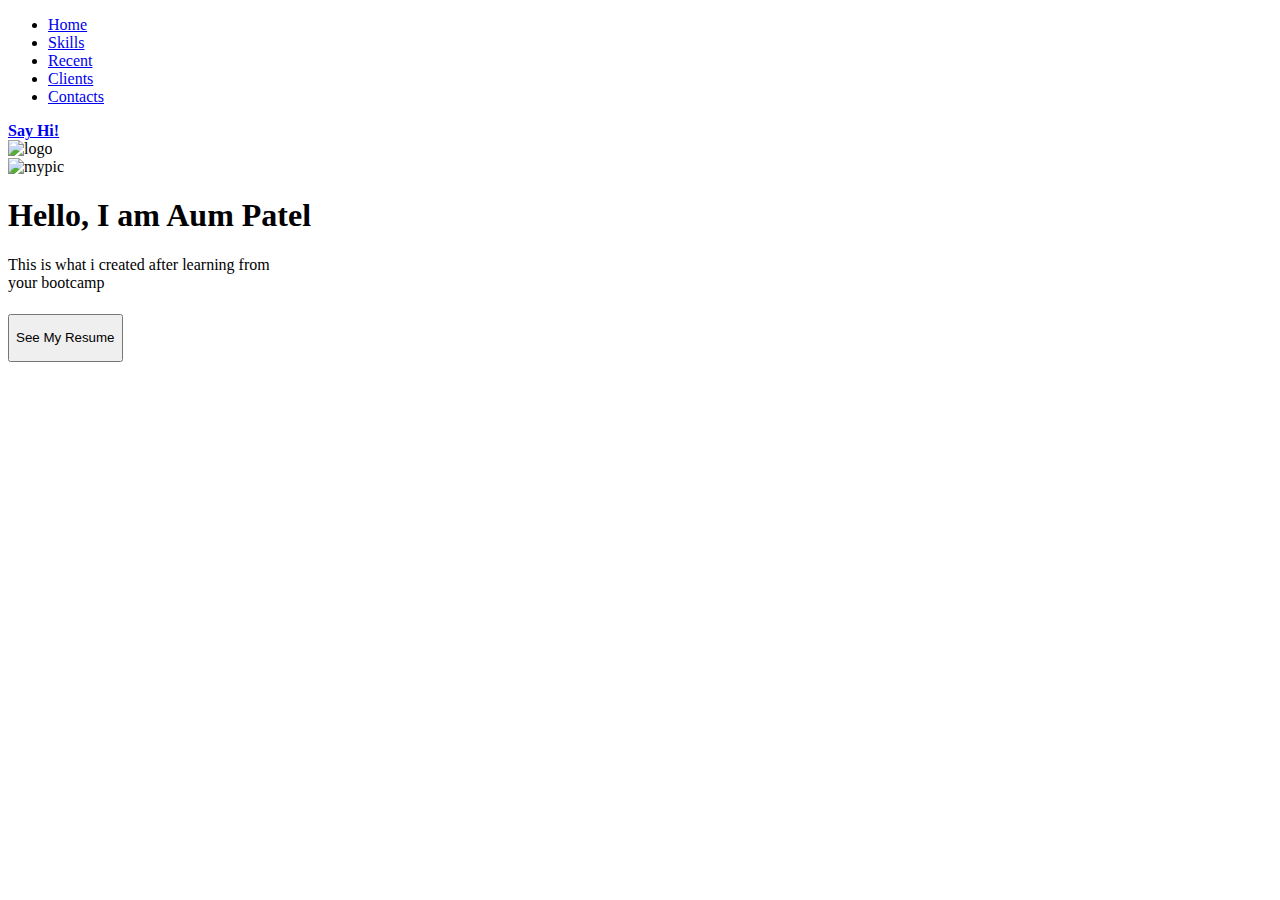
==== index.html @ 4a364197 "Rename shape.html to index.html" ====
<!DOCTYPE html>
<html>
<head>
	<title>Very First Website</title>
	<link rel="stylesheet" type="text/css" href="shape.css">
	
</head>
<body>
     <section class="main">
     	<nav>
     		<ul class="menu">
     			<li><a href="Coming soon page.html">Home</a></li>
     			<li><a href="Coming soon page.html">Skills</a></li>
     			<li><a href="Coming soon page.html">Recent</a></li>
     			<li><a href="Coming soon page.html">Clients</a></li>
     			<li><a href="Coming soon page.html">Contacts</a></li>
     		</ul>
     		<a href="#" class="hey"><strong>Say Hi!</strong></a>

     	</nav>
     </section >
            <div class="logo">
            	<img src="main_logo.png" alt="logo">
            </div>
          	<div class="image">
			<img src="male.png" alt="mypic">
		    </div>
         <div class="content">
     		<h1>Hello, I am Aum Patel</h1>
     		<p >This is what i created after learning 
				 from <br> your bootcamp</p>
     	</div>
     </section>
     
     	<div class="text">
     		<a href="Coming soon page.html">
     			<h1>
     				<button class="resume-btn">
     					<p>See My Resume</p>
     				</button>
     			</h1>
     		</a>
     	</div>
     </body>
</html>
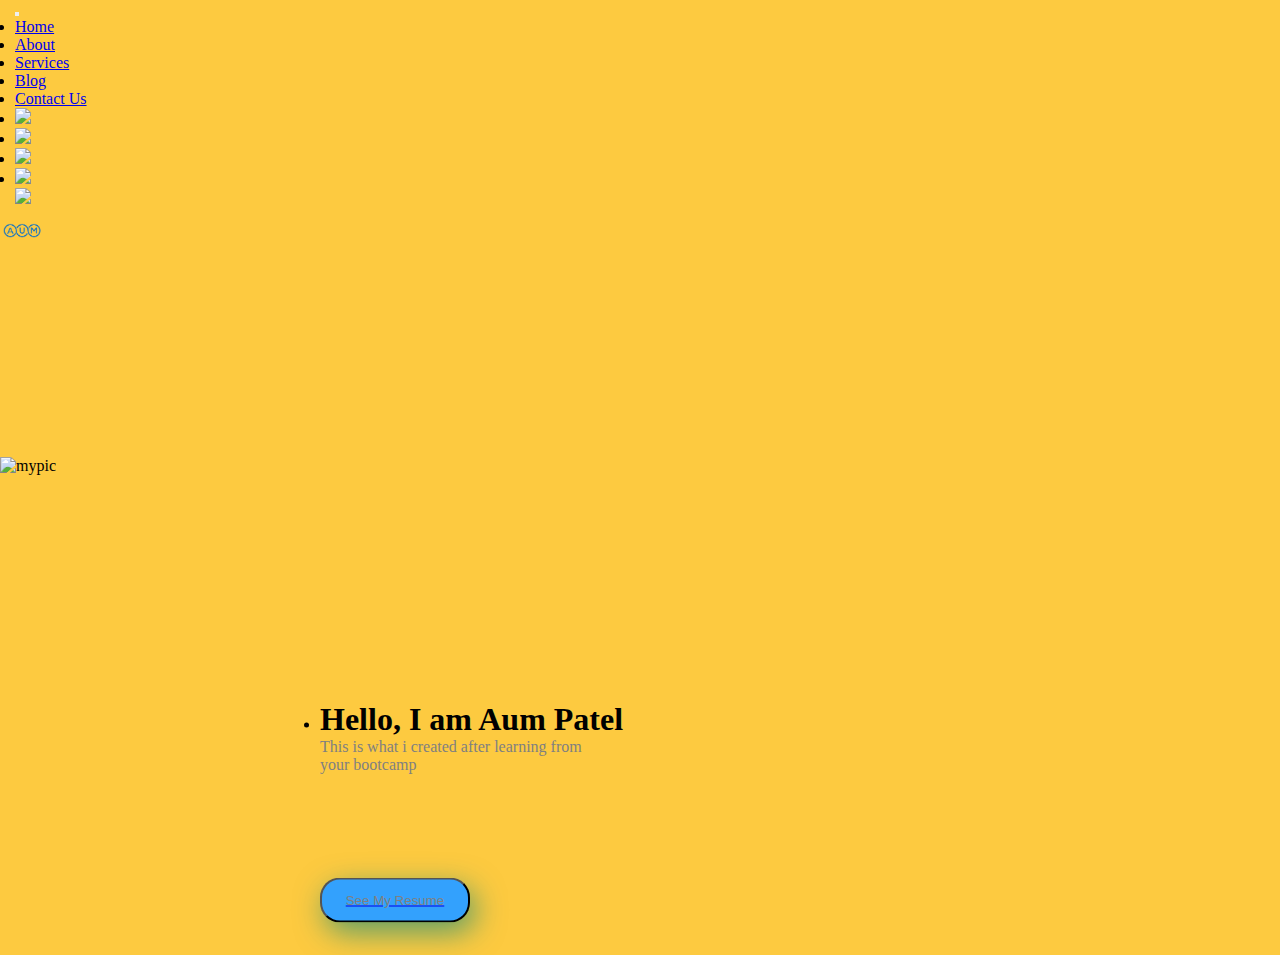
==== commit ac2b581d: "Made a navbar" ====
--- a/index.html
+++ b/index.html
@@ -7,17 +7,46 @@
 </head>
 <body>
      <section class="main">
-     	<nav>
-     		<ul class="menu">
-     			<li><a href="Coming soon page.html">Home</a></li>
-     			<li><a href="Coming soon page.html">Skills</a></li>
-     			<li><a href="Coming soon page.html">Recent</a></li>
-     			<li><a href="Coming soon page.html">Clients</a></li>
-     			<li><a href="Coming soon page.html">Contacts</a></li>
-     		</ul>
-     		<a href="#" class="hey"><strong>Say Hi!</strong></a>
-
-     	</nav>
+		<!--navbar-->
+		<div class="header_section">
+			<div class="header_bg">
+			   <div class="container">
+				  <nav class="navbar navbar-expand-lg navbar-light bg-light">
+					 <button class="navbar-toggler" type="button" data-toggle="collapse" data-target="#navbarSupportedContent" aria-controls="navbarSupportedContent" aria-expanded="false" aria-label="Toggle navigation">
+					 <span class="navbar-toggler-icon"></span>
+					 </button>
+					 <div class="collapse-navbar-collapse" id="navbarSupportedContent">
+						<ul class="navbar-nav mr-auto">
+						   <li class="nav-item active">
+							  <a class="nav-link" href="index.html">Home</a>
+						   </li>
+						   <li class="nav-item">
+							  <a class="nav-link" href="about.html">About</a>
+						   </li>
+						   <li class="nav-item">
+							  <a class="nav-link" href="services.html">Services</a>
+						   </li>
+						   <li class="nav-item">
+							  <a class="nav-link" href="blog.html">Blog</a>
+						   </li>
+						   <li class="nav-item">
+							  <a class="nav-link" href="contact.html">Contact Us</a>
+						   </li>
+						</ul>
+						<div class="call_section">
+						   <ul>
+							  <li><a href="#"><img src="images/fb-icon.png"></a></li>
+							  <li><a href="#"><img src="images/twitter-icon.png"></a></li>
+							  <li><a href="#"><img src="images/linkedin-icon.png"></a></li>
+							  <li><a href="#"><img src="images/instagram-icon.png"></a></li>
+							  <div class="donate_bt"><a href="#"><img src="images/search-icon.png"></a></div>
+						   </ul>
+						</div>
+					 </div>
+				  </nav>
+			   </div>
+			</div>
+			<!--navbar ends-->
      </section >
             <div class="logo">
             	<img src="main_logo.png" alt="logo">
@@ -42,4 +71,4 @@
      		</a>
      	</div>
      </body>
-</html>
+</html>--- a/shape.css
+++ b/shape.css
@@ -0,0 +1,274 @@
+* {
+	box-sizing: border-box;
+	margin: 0px;
+	padding: 0px;
+}
+
+
+.container {
+	width: 100%;
+	padding-right: 15px;
+	padding-left: 15px;
+	margin-right: auto;
+	margin-left: auto;
+  }
+
+
+body {
+	background-color: #FDCA40;
+	position: center;
+}
+
+#main {
+	width: 100%;
+	height: 100vh;
+	position: relative;
+}
+
+header {
+	display: flex;
+	justify-content: space-between;
+	align-items: center;
+	padding: 10px 10%;
+	background-color: #24252a;
+  }
+  
+ 
+  .logo {
+	height: 0%;
+	width: 30px;
+	
+	cursor: pointer;
+}
+
+.logo img {
+	width: 150%;
+	height: 200%;
+	object-fit: contain;
+	transform: all;
+	position:relative;
+	
+}
+  
+  .nav__links a,.cta,.overlay__content a {
+	font-family: "Montserrat", sans-serif;
+	font-weight: 500;
+	color: #edf0f1;
+	text-decoration: none;
+  }
+  
+  .nav__links {
+	list-style: none;
+	display: flex;
+  }
+  
+  .nav__links li {
+	padding: 0px 20px;
+  }
+  
+  .nav__links li a {
+	transition: color 0.3s ease 0s;
+  }
+  
+  .nav__links li a:hover {
+	color: #0088a9;
+  }
+  
+  .cta {
+	padding: 9px 25px;
+	background-color: rgba(0, 136, 169, 1);
+	border: none;
+	border-radius: 50px;
+	cursor: pointer;
+	transition: background-color 0.3s ease 0s;
+  }
+  
+  .cta:hover {
+	background-color: rgba(0, 136, 169, 0.8);
+  }
+  
+  /* Mobile Nav */
+  	
+  .menu {
+	display: none;
+  }
+  
+  .overlay {
+	height: 100%;
+	width: 0;
+	position: fixed;
+	z-index: 1;
+	left: 0;
+	top: 0;
+	background-color: #24252a;
+	overflow-x: hidden;
+	transition: width 0.5s ease 0s;
+  }
+  
+  .overlay--active {
+	width: 100%;
+  }
+  
+  .overlay__content {
+	display: flex;
+	height: 100%;
+	flex-direction: column;
+	align-items: center;
+	justify-content: center;
+  }
+  
+  .overlay a {
+	padding: 15px;
+	font-size: 36px;
+	display: block;
+	transition: color 0.3s ease 0s;
+  }
+  
+  .overlay a:hover,
+  .overlay a:focus {
+	color: #0088a9;
+  }
+  .overlay .close {
+	position: absolute;
+	top: 20px;
+	right: 45px;
+	font-size: 60px;
+	color: #edf0f1;
+  }
+  
+  @media screen and (max-height: 450px) {
+	.overlay a {
+	  font-size: 20px;
+	}
+	.overlay .close {
+	  font-size: 40px;
+	  top: 15px;
+	  right: 35px;
+	}
+  }
+  
+  @media only screen and (max-width: 800px) {
+	.nav__links,
+	.cta {
+	  display: none;
+	}
+	.menu {
+	  display: initial;
+	}
+  }
+  
+
+
+
+.menu {
+	list-style: repeating-radial-gradient();
+	display: flex;
+	font-weight: 500;
+	font-size: 1em;
+}
+
+.menu li a {
+	height: 40px;
+	line-height: 43px;
+	margin: 3px;
+	padding: 0px 22px;
+	display: flex;
+	font-size: 1em;
+	text-transform: 1px;
+}
+
+.hey {
+	color: purple;
+	font-weight: 500;
+	font-size: 1em;
+	border-bottom: 2px solid #39bfbd;
+}
+
+.image {
+	width: 500px;
+	height: 500px;
+}
+
+.image img {
+	width: 100%;
+	height: 100%;
+	object-fit: contain;
+	transform: all;
+	position: relative;
+	margin-top: 200px;
+	
+}
+
+.content {
+	display: list-item;
+	width: 50%;
+	justify-content: space-around;
+	align-items: center;
+	position: relative;
+	left: 50%;
+	right: 50%;
+	transform: translate(-50%, -50%);
+	margin-top: -20px;
+	margin-bottom: 8px;
+
+}
+
+.content h1 {
+	position: center;
+	display: flex;
+	
+	
+}
+
+.content p {
+	position: center;
+	color: grey;
+
+
+}
+
+.text {
+	width: 00px;
+	position: relative;
+	left: 50%;
+	right: 50%;
+	transform: translate(-50%, -50%);
+	width: 50%;
+	margin-top: 90px;
+	
+	
+	
+
+
+}
+
+.text h1 {
+	font-size: 3.5em;
+	margin: 0px 0px 10px 0px;
+	line-height: 60px;
+
+}
+
+.text p {
+	color: grey;
+	
+}
+
+.resume-btn {
+	width: 150px;
+	height: 45px;
+	display: flex;
+	justify-content: center;
+	align-items: center;
+	color: red;
+	background-color: #33A1FD;
+	border-radius: 20px;
+	box-shadow: 5px 10px 30px rgba(24, 139, 119, 0.7);
+	
+}
+
+.resume-btn:hover {
+	background-color: #d7fdec;
+	zoom: 105%;
+}
+
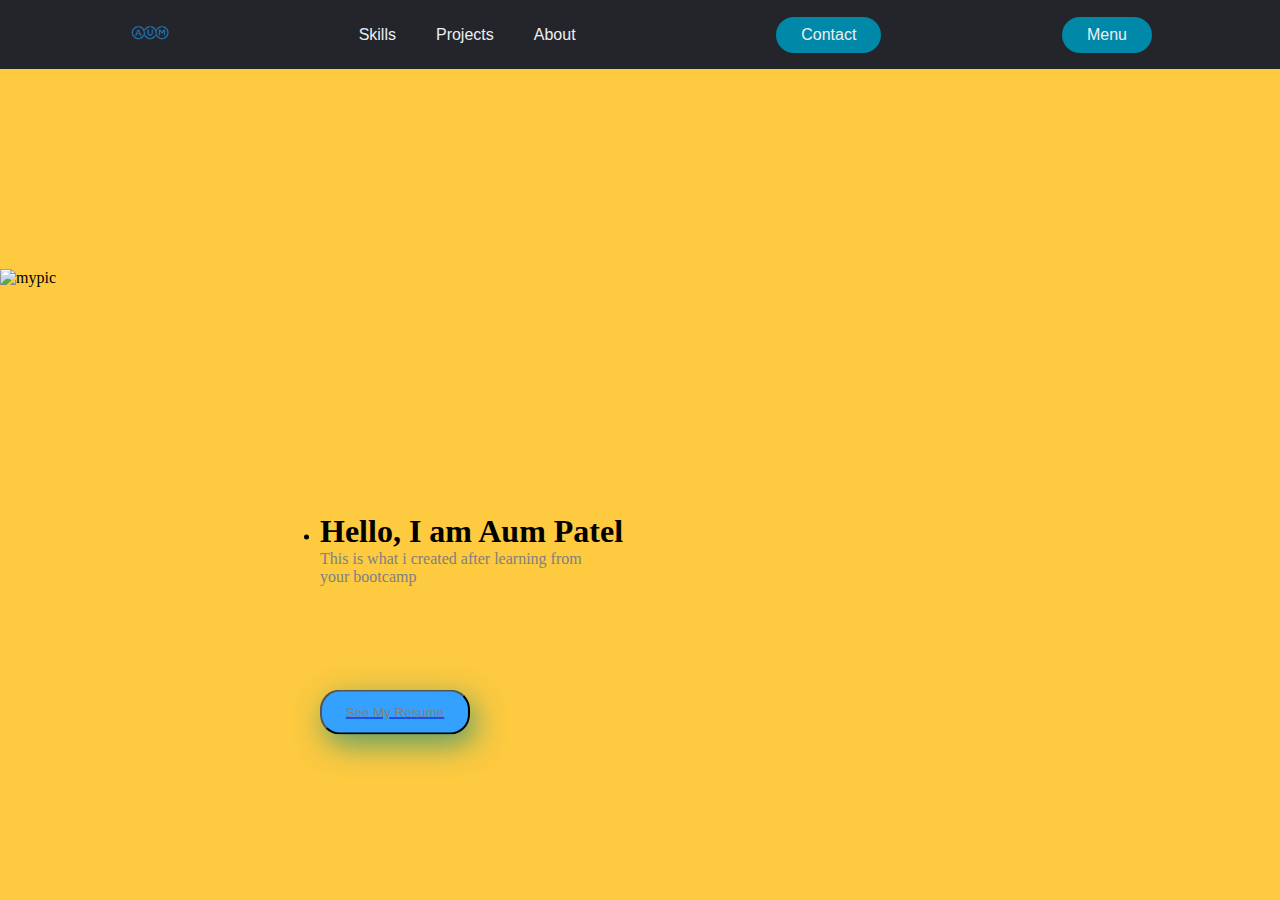
==== commit 2aa824b4: "Update index.html" ====
--- a/index.html
+++ b/index.html
@@ -6,51 +6,29 @@
 	
 </head>
 <body>
-     <section class="main">
-		<!--navbar-->
-		<div class="header_section">
-			<div class="header_bg">
-			   <div class="container">
-				  <nav class="navbar navbar-expand-lg navbar-light bg-light">
-					 <button class="navbar-toggler" type="button" data-toggle="collapse" data-target="#navbarSupportedContent" aria-controls="navbarSupportedContent" aria-expanded="false" aria-label="Toggle navigation">
-					 <span class="navbar-toggler-icon"></span>
-					 </button>
-					 <div class="collapse-navbar-collapse" id="navbarSupportedContent">
-						<ul class="navbar-nav mr-auto">
-						   <li class="nav-item active">
-							  <a class="nav-link" href="index.html">Home</a>
-						   </li>
-						   <li class="nav-item">
-							  <a class="nav-link" href="about.html">About</a>
-						   </li>
-						   <li class="nav-item">
-							  <a class="nav-link" href="services.html">Services</a>
-						   </li>
-						   <li class="nav-item">
-							  <a class="nav-link" href="blog.html">Blog</a>
-						   </li>
-						   <li class="nav-item">
-							  <a class="nav-link" href="contact.html">Contact Us</a>
-						   </li>
-						</ul>
-						<div class="call_section">
-						   <ul>
-							  <li><a href="#"><img src="images/fb-icon.png"></a></li>
-							  <li><a href="#"><img src="images/twitter-icon.png"></a></li>
-							  <li><a href="#"><img src="images/linkedin-icon.png"></a></li>
-							  <li><a href="#"><img src="images/instagram-icon.png"></a></li>
-							  <div class="donate_bt"><a href="#"><img src="images/search-icon.png"></a></div>
-						   </ul>
-						</div>
-					 </div>
-				  </nav>
-			   </div>
-			</div>
-			<!--navbar ends-->
-     </section >
-            <div class="logo">
-            	<img src="main_logo.png" alt="logo">
-            </div>
+	<header>
+		<a class="logo" href="/"><img src="main_logo.png" alt="logo"></a>
+		<nav>
+			<ul class="nav__links">
+				<li><a href="Coming soon page.html">Skills</a></li>
+				<li><a href="Coming soon page.html">Projects</a></li>
+				<li><a href="Coming soon page.html">About</a></li>
+			</ul>
+		</nav>
+		<a class="cta" href="Coming soon page.html">Contact</a>
+		<p class="menu cta">Menu</p>
+	</header>
+	<div class="overlay">
+		<a class="close">&times;</a>
+		<div class="overlay__content">
+			<a href="Coming soon page.html">Skills</a>
+			<a href="Coming soon page.html">Projects</a>
+			<a href="Coming soon page.html">About</a>
+		</div>
+	</div>
+	<script type="text/javascript" src="mobile.js"></script>
+
+    
           	<div class="image">
 			<img src="male.png" alt="mypic">
 		    </div>
@@ -71,4 +49,4 @@
      		</a>
      	</div>
      </body>
-</html>+</html>
--- a/shape.css
+++ b/shape.css
@@ -260,7 +260,6 @@
 	display: flex;
 	justify-content: center;
 	align-items: center;
-	color: red;
 	background-color: #33A1FD;
 	border-radius: 20px;
 	box-shadow: 5px 10px 30px rgba(24, 139, 119, 0.7);
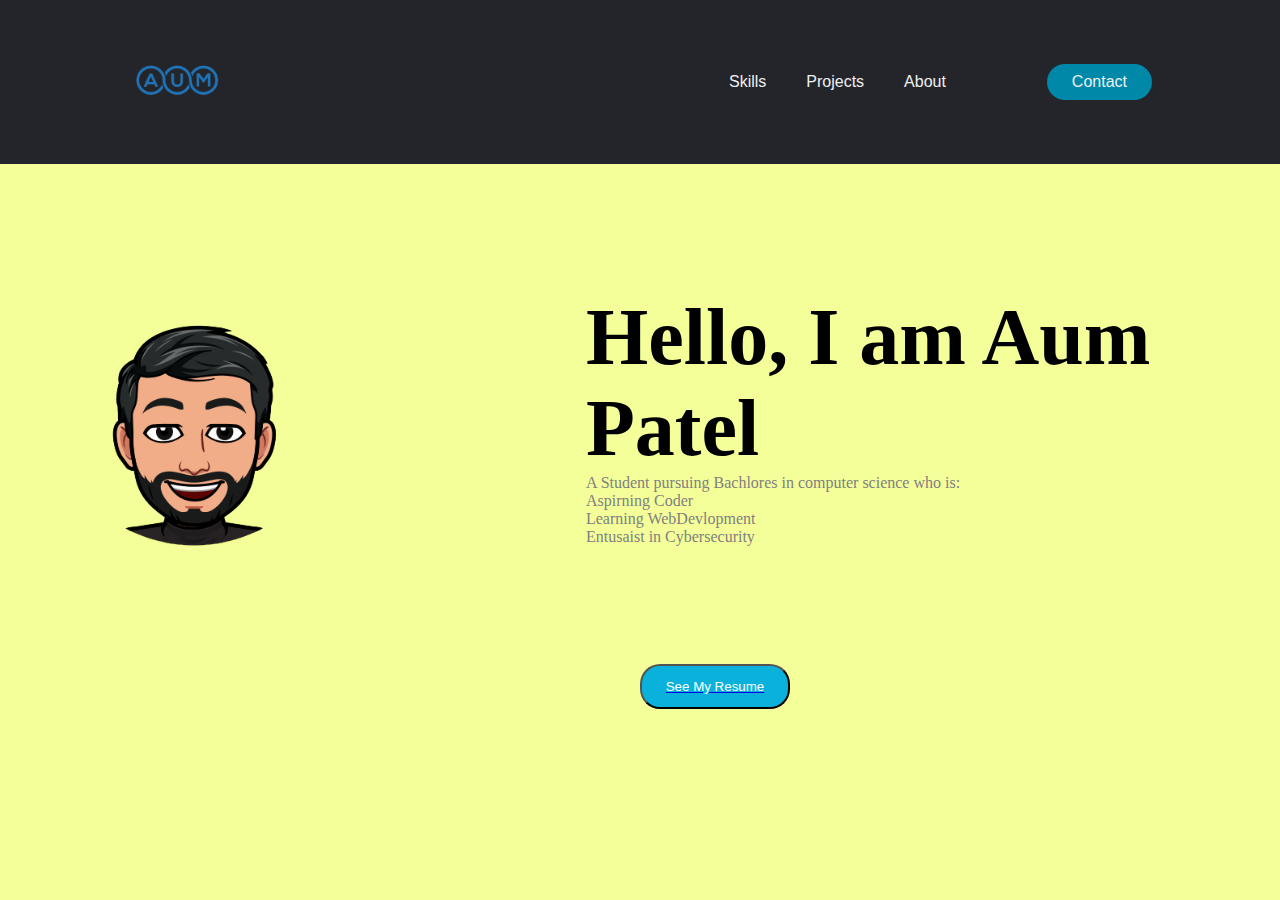
==== commit 027b46cd: "added navbar" ====
--- a/index.html
+++ b/index.html
@@ -10,7 +10,7 @@
 		<a class="logo" href="/"><img src="main_logo.png" alt="logo"></a>
 		<nav>
 			<ul class="nav__links">
-				<li><a href="Coming soon page.html">Skills</a></li>
+				<li><a href="skills.html">Skills</a></li>
 				<li><a href="Coming soon page.html">Projects</a></li>
 				<li><a href="Coming soon page.html">About</a></li>
 			</ul>
@@ -28,15 +28,16 @@
 	</div>
 	<script type="text/javascript" src="mobile.js"></script>
 
-    
+    <section>
+		<div class="page-main">
           	<div class="image">
-			<img src="male.png" alt="mypic">
+			<img  src="avatar-removebg.png" alt="mypic">
 		    </div>
          <div class="content">
      		<h1>Hello, I am Aum Patel</h1>
-     		<p >This is what i created after learning 
-				 from <br> your bootcamp</p>
+     		<p >A Student pursuing Bachlores in computer science who is: <br>Aspirning Coder<br>Learning WebDevlopment<br>Entusaist in Cybersecurity</p>
      	</div>
+		</div>
      </section>
      
      	<div class="text">
@@ -49,4 +50,4 @@
      		</a>
      	</div>
      </body>
-</html>
+</html>--- a/shape.css
+++ b/shape.css
@@ -15,7 +15,7 @@
 
 
 body {
-	background-color: #FDCA40;
+	background-color:#f4ff9a;
 	position: center;
 }
 
@@ -29,24 +29,22 @@
 	display: flex;
 	justify-content: space-between;
 	align-items: center;
-	padding: 10px 10%;
+	padding: 30px 10%;
 	background-color: #24252a;
   }
   
  
   .logo {
-	height: 0%;
-	width: 30px;
-	
+
 	cursor: pointer;
 }
 
 .logo img {
-	width: 150%;
-	height: 200%;
+	width: 20%;
+	height: 30%;
+	
 	object-fit: contain;
-	transform: all;
-	position:relative;
+	position:static;
 	
 }
   
@@ -88,7 +86,7 @@
   }
   
   /* Mobile Nav */
-  	
+
   .menu {
 	display: none;
   }
@@ -124,8 +122,7 @@
 	transition: color 0.3s ease 0s;
   }
   
-  .overlay a:hover,
-  .overlay a:focus {
+  .overlay a:hover,.overlay a:focus {
 	color: #0088a9;
   }
   .overlay .close {
@@ -157,66 +154,43 @@
 	}
   }
   
-
-
-
-.menu {
-	list-style: repeating-radial-gradient();
-	display: flex;
-	font-weight: 500;
-	font-size: 1em;
-}
-
-.menu li a {
-	height: 40px;
-	line-height: 43px;
-	margin: 3px;
-	padding: 0px 22px;
-	display: flex;
-	font-size: 1em;
-	text-transform: 1px;
-}
-
-.hey {
-	color: purple;
-	font-weight: 500;
-	font-size: 1em;
-	border-bottom: 2px solid #39bfbd;
-}
-
+.page-main {
+	display: flex;
+}
 .image {
 	width: 500px;
 	height: 500px;
 }
 
 .image img {
-	width: 100%;
-	height: 100%;
+	width: 50%;
+	height: 50%;
 	object-fit: contain;
 	transform: all;
 	position: relative;
-	margin-top: 200px;
+	margin-top: 150px;
+	margin-left: 80px;
+	flex-wrap:nowrap;
+	
+
 	
 }
 
 .content {
-	display: list-item;
-	width: 50%;
-	justify-content: space-around;
-	align-items: center;
 	position: relative;
-	left: 50%;
-	right: 50%;
-	transform: translate(-50%, -50%);
-	margin-top: -20px;
-	margin-bottom: 8px;
-
-}
-
+	margin-left: 10%;
+	margin-top: 10%;
+	animation-name: blinking;
+    animation-duration: 4s;
+}
+@keyframes blinking {
+	from {left:-200px; top:0px;}
+	to {left:0PX; top:0px;}
+  }
 .content h1 {
-	position: center;
-	display: flex;
-	
+font-size: 80px;
+display: inline;
+
 	
 }
 
@@ -228,25 +202,10 @@
 }
 
 .text {
-	width: 00px;
-	position: relative;
-	left: 50%;
-	right: 50%;
-	transform: translate(-50%, -50%);
-	width: 50%;
-	margin-top: 90px;
-	
-	
-	
-
-
+	margin-left: 50%;
 }
 
 .text h1 {
-	font-size: 3.5em;
-	margin: 0px 0px 10px 0px;
-	line-height: 60px;
-
 }
 
 .text p {
@@ -260,14 +219,45 @@
 	display: flex;
 	justify-content: center;
 	align-items: center;
-	background-color: #33A1FD;
+	-webkit-text-fill-color: white;
+	background-color: #0ab2db;
 	border-radius: 20px;
-	box-shadow: 5px 10px 30px rgba(24, 139, 119, 0.7);
-	
+	box-shadow: 5px 10px 30px #ab2db;
 }
 
 .resume-btn:hover {
-	background-color: #d7fdec;
+	background-color: #044a5c;
 	zoom: 105%;
 }
 
+/*this is for skills page*/
+.contentofskills{
+	font-size: medium;
+	font-style: normal;
+	font: caption-bold;
+	padding-left: 300px;
+	margin-top: 100px;
+	display:flexbox;	
+
+
+}
+.skilllist{
+	flex: 50%;
+	padding: 5px;
+
+}
+.laptop-photo{
+	width: 300px;
+	height: 200px;
+
+}
+
+.chart{
+	padding: 0px;
+	zoom: 150%;
+	margin-top: 0px;
+
+}
+
+
+  